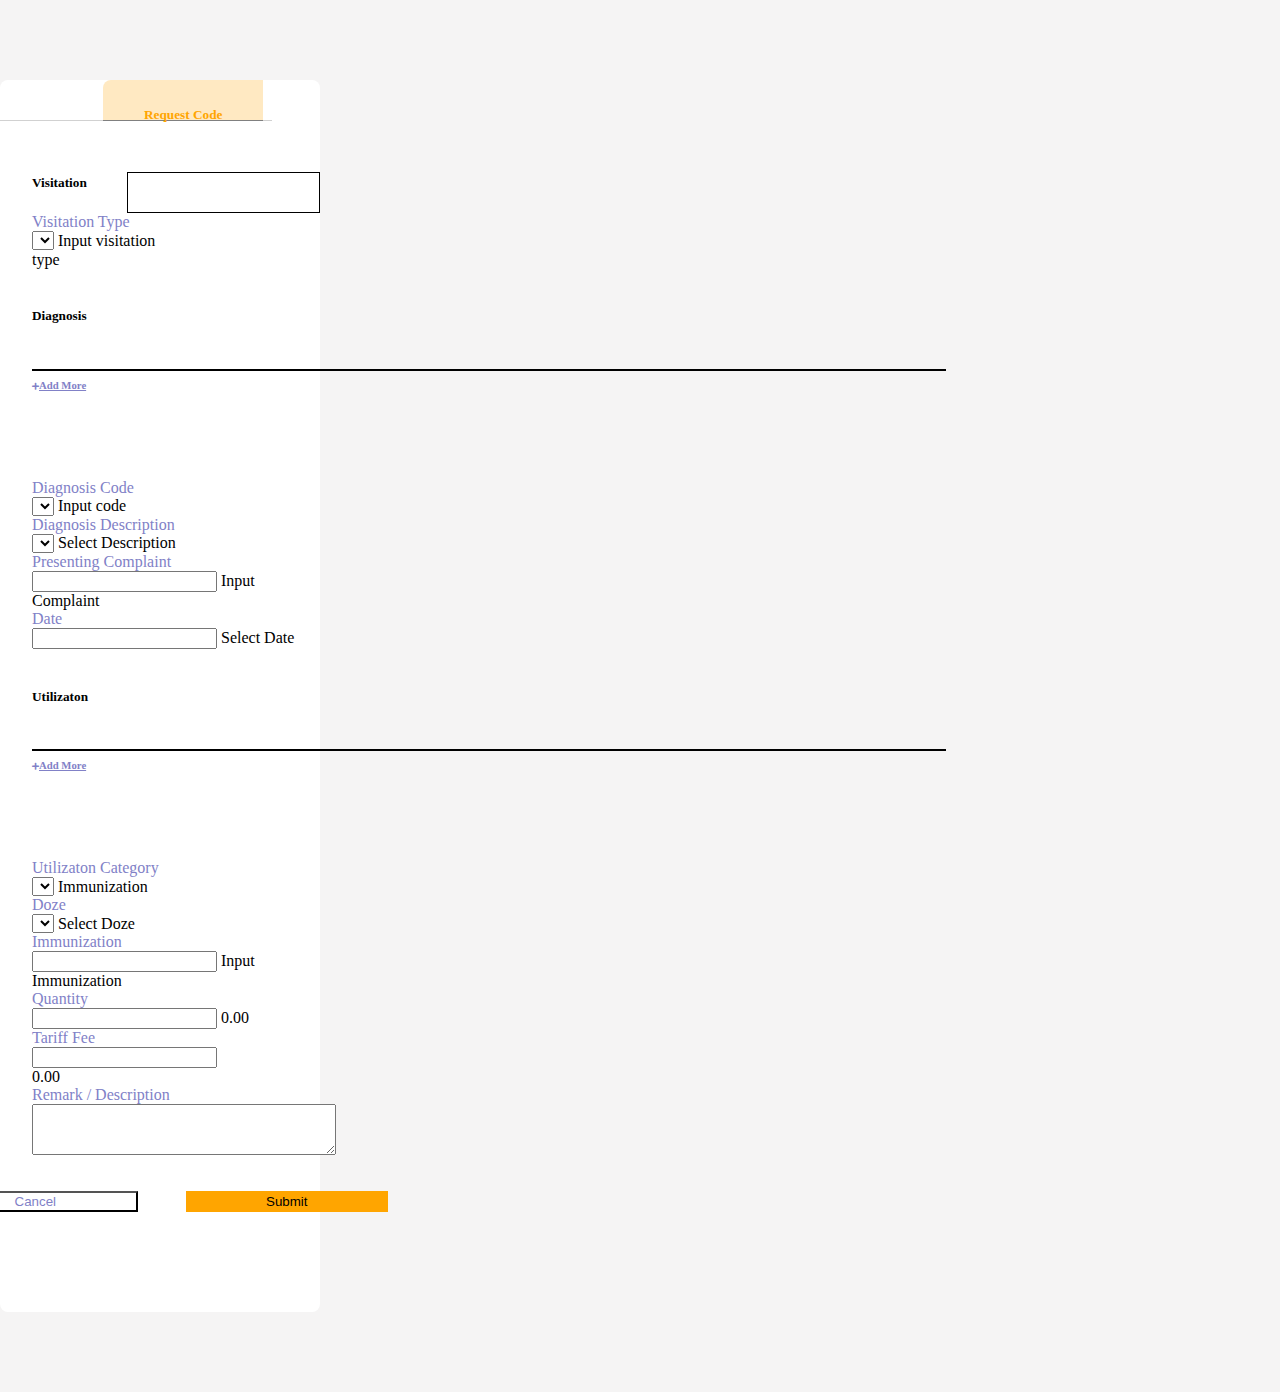
==== index.html @ 052276c5 "added second updates" ====
<!DOCTYPE html>
<html lang="en">
<head>
    <meta charset="UTF-8">
    <meta http-equiv="X-UA-Compatible" content="IE=edge">
    <meta name="viewport" content="width=device-width, initial-scale=1.0">
    <link rel="stylesheet" href="style.css">
    <link rel="stylesheet" href="./bootstrap-5.0.1-dist/css/bootstrap.min.css">
    <link rel="stylesheet" href="https://use.fontawesome.com/releases/v5.0.7/css/all.css">
    <title>Diagnosis Input Fields</title>
</head>
<body>
    <div class="container">
        <div class="header">
            <h5>Request Code</h5>
        </div>
        <div class="outer-line"></div>
        <div class="visitation">
            <h5 style="padding-left: 2rem;">Visitation</h5>
            <hr>
        </div>
        <form action="#">
            <div class="row g-2">
                <label for="diagnosis" class="form-label" style="padding-top: 1rem; padding-left: 2rem; color: rgb(129, 129, 199);">Visitation Type</label>
                <div class="form-floating" style="width: 42.5% !important;">
                    <select class="form-select" id="floatingSelectGrid" aria-label="Floating label select example">
                      <option selected></option>
                      <option value="1"></option>
                      <option value="2"></option>
                      <option value="3"></option>
                    </select>
                    <label for="floatingSelectGrid" style="padding-top: 1.6rem;">Input visitation type</label>
                </div>
            </div>
        </form>
        <div class="Dutilize">
            <div class="head-float row">
                <div class="title col">
                    <h5>Diagnosis</h5>
                </div>
                <div class="col-6">
                    <hr>
                </div>
                <div class="add col">
                    <h6 style="text-decoration: underline;"><i class="fa fa-plus"></i>Add More</h6> 
                </div>
            </div>
        </div>
        <form action="#">
            <div class="row g-2 add">
                <div class="col-md">
                    <label for="diagnosis" class="form-label" style="padding-top: 1rem; padding-left: 2rem; color: rgb(129, 129, 199);">Diagnosis Code</label>
                    <div class="form-floating">
                        <select class="form-select" id="floatingSelectGrid" aria-label="Floating label select example">
                          <option selected></option>
                          <option value="1"></option>
                          <option value="2"></option>
                          <option value="3"></option>
                        </select>
                        <label for="floatingSelectGrid" style="padding-top: 1.6rem;">Input code</label>
                    </div>
                </div>
                <div class="col-md">
                    <label for="diagnosis" class="form-label" style="padding-top: 1rem; padding-left: 2rem; color: rgb(129, 129, 199);">Diagnosis Description</label>
                    <div class="form-floating">
                        <select class="form-select" id="floatingSelectGrid" aria-label="Floating label select example">
                          <option selected></option>
                          <option value="1"></option>
                          <option value="2"></option>
                          <option value="3"></option>
                        </select>
                        <label for="floatingSelectGrid" style="padding-top: 1.6rem;">Select Description</label>
                    </div>
                </div>
            </div>
        </form>

        <form action="#">
            <div class="row g-2">
                <div class="col-md">
                    <label for="diagnosis" class="form-label" style="padding-top: 1rem; padding-left: 2rem; color: rgb(129, 129, 199);">Presenting Complaint</label>
                    <div class="form-floating">
                        <input type="email" class="form-control" id="floatingInputGrid">
                        <label for="floatingInputGrid" style="padding-top: 1.5rem">
                        Input Complaint</label>
                    </div>
                </div>
                <div class="col-md">
                    <label for="diagnosis" class="form-label" style="padding-top: 1rem; padding-left: 2rem; color: rgb(129, 129, 199);">Date</label>
                    <div class="form-floating">
                        <input type="email" class="form-control" id="floatingInputGrid">
                        <label for="floatingInputGrid" style="padding-top: 1.5rem">
                        Select Date</label>
                    </div>
                </div>
            </div>
        </form>

        <div class="Dutilize">
            <div class="head-float row">
                <div class="title col">
                    <h5>Utilizaton</h5>
                </div>
                <div class="col-6">
                    <hr>
                </div>
                <div class="add col">
                    <h6 style="text-decoration: underline;"><i class="fa fa-plus"></i>Add More</h6> 
                </div>
            </div>
        </div>
        <form action="#">
            <div class="row g-2">
                <div class="col-md">
                    <label for="diagnosis" class="form-label" style="padding-top: 1rem; padding-left: 2rem; color: rgb(129, 129, 199);">Utilizaton Category</label>
                    <div class="form-floating">
                        <select class="form-select" id="floatingSelectGrid" aria-label="Floating label select example">
                          <option selected></option>
                          <option value="1"></option>
                          <option value="2"></option>
                          <option value="3"></option>
                        </select>
                        <label for="floatingSelectGrid" style="padding-top: 1.6rem;">Immunization</label>
                    </div>
                </div>
                <div class="col-md">
                    <label for="diagnosis" class="form-label" style="padding-top: 1rem; padding-left: 2rem; color: rgb(129, 129, 199);">Doze</label>
                    <div class="form-floating">
                        <select class="form-select" id="floatingSelectGrid" aria-label="Floating label select example">
                          <option selected></option>
                          <option value="1"></option>
                          <option value="2"></option>
                          <option value="3"></option>
                        </select>
                        <label for="floatingSelectGrid" style="padding-top: 1.6rem;">Select Doze</label>
                    </div>
                </div>
            </div>
        </form>

        <form action="#">
            <div class="row g-2">
                <div class="col-md">
                    <label for="diagnosis" class="form-label" style="padding-top: 1rem; padding-left: 2rem; color: rgb(129, 129, 199);">Immunization</label>
                    <div class="form-floating">
                        <input type="email" class="form-control" id="floatingInputGrid">
                        <label for="floatingInputGrid" style="padding-top: 1.5rem">
                        Input Immunization</label>
                    </div>
                </div>
                <div class="col-md">
                    <label for="diagnosis" class="form-label" style="padding-top: 1rem; padding-left: 2rem; color: rgb(129, 129, 199);">Quantity</label>
                    <div class="form-floating">
                        <input type="email" class="form-control" id="floatingInputGrid">
                        <label for="floatingInputGrid" style="padding-top: 1.5rem">
                        0.00</label>
                    </div>
                </div>
            </div>
        </form>

        <form action="#">
            <div class="row g-2">
                <label for="diagnosis" class="form-label" style="padding-top: 1rem; padding-left: 2rem; color: rgb(129, 129, 199);">Tariff Fee</label>
                <div class="form-floating" style="width: 42.5% !important;">
                    <input type="email" class="form-control" id="floatingInputGrid">
                    <label for="floatingInputGrid" style="padding-top: 1.5rem">
                    0.00</label>
                </div>
            </div>
        </form>

        <form action="#">
            <div class="mb-3">
                <label for="remarks" class="form-label" style="padding-top: 1rem; padding-left: 2rem; color: rgb(129, 129, 199);">Remark / Description</label>
                <textarea class="form-control" id="exampleFormControlTextarea1" rows="3" style="width: 93%; margin: 0 2rem">
                </textarea>
              </div>
        </form>

        <div class="center-btns">
            <button type="button" class="btn btn-primary btn-lg" style="background-color: #fff; color: rgb(129, 129, 199); margin-right: 3rem;">Cancel</button>
            <button type="button" class="btn btn-secondary btn-lg" style="background-color: orange; border: orange;">Submit</button>
        </div>

    </div>   
    <script src="https://cdn.jsdelivr.net/npm/@popperjs/core@2.9.2/dist/umd/popper.min.js" integrity="sha384-IQsoLXl5PILFhosVNubq5LC7Qb9DXgDA9i+tQ8Zj3iwWAwPtgFTxbJ8NT4GN1R8p" crossorigin="anonymous">
    </script>
    <script src="https://cdn.jsdelivr.net/npm/bootstrap@5.0.1/dist/js/bootstrap.min.js" integrity="sha384-Atwg2Pkwv9vp0ygtn1JAojH0nYbwNJLPhwyoVbhoPwBhjQPR5VtM2+xf0Uwh9KtT" crossorigin="anonymous">
    </script>
</body>
</html>
---- style.css ----
body {
    margin: 0;
    padding: 0;
    box-sizing: border-box;
    background-color: rgb(245, 244, 244) !important;
}

* .form-floating{
    width: 85% !important;
    margin-left: 2rem;
}

.container {
    width: 20rem;
    min-height: 77rem;
    margin: 5rem 0 5rem 0;
    border-radius: 0.5rem;
    background-color: #fff;
}

@media screen and (min-width: 1500px) {
    .container {
        max-height: 125rem;
    }
}

.header {
    display: flex;
    justify-content: center;
    width: 10rem;
    height: 2.5rem;
    background-color: rgb(255, 233, 194);
    border-bottom: 1.5px solid grey;
    border-top-left-radius: 0.5rem;
    position: absolute;
    top: 5rem;
    left: 6.45rem;
}

.header h5 {
    padding-top: 0.3rem;
    color: orange;
}


.outer-line{
    border-bottom: 1px solid #D1D1D1;
    color: rgb(228, 228, 228);
    font-family: "Trebuchet MS", Arial, Helvetica, sans-serif;
    font-weight: bold;
    padding-top: 2.5rem;
    margin-right: 3rem;
}

.visitation {
    margin-top: 2rem;
    display: flex;
}

.visitation h5 {
    font-style: bold;
    padding-left: 1.5rem;
}

.visitation hr {
    display: block;
    width: 57rem;
    border: solid 1px black !important;
    margin: 1.2rem 0 0 2.5rem;
}

.Dutilize {
    margin-top: 2rem;
    margin-left: 2rem;
}

.col h6{
    cursor: pointer;
    color: rgba(129, 129, 199);
}

i.fa {
    font-size: 0.5rem;
    padding-bottom: 1rem;
}

.col h5{
    padding-top: 0.5rem;
}
.col-6 {
    margin-right: 17rem;
}

.col-6 hr {
    width: 57rem !important;
    border: solid 1px black !important;
    margin-top: 1.4rem;
    float: left;
}

h6 {
    padding-bottom: 3rem;
}

.center-btns {
   display: flex;
   justify-content: center;
   margin-top: 2rem;
}

button {
    padding-left: 5rem !important;
    padding-right: 5rem !important;
}
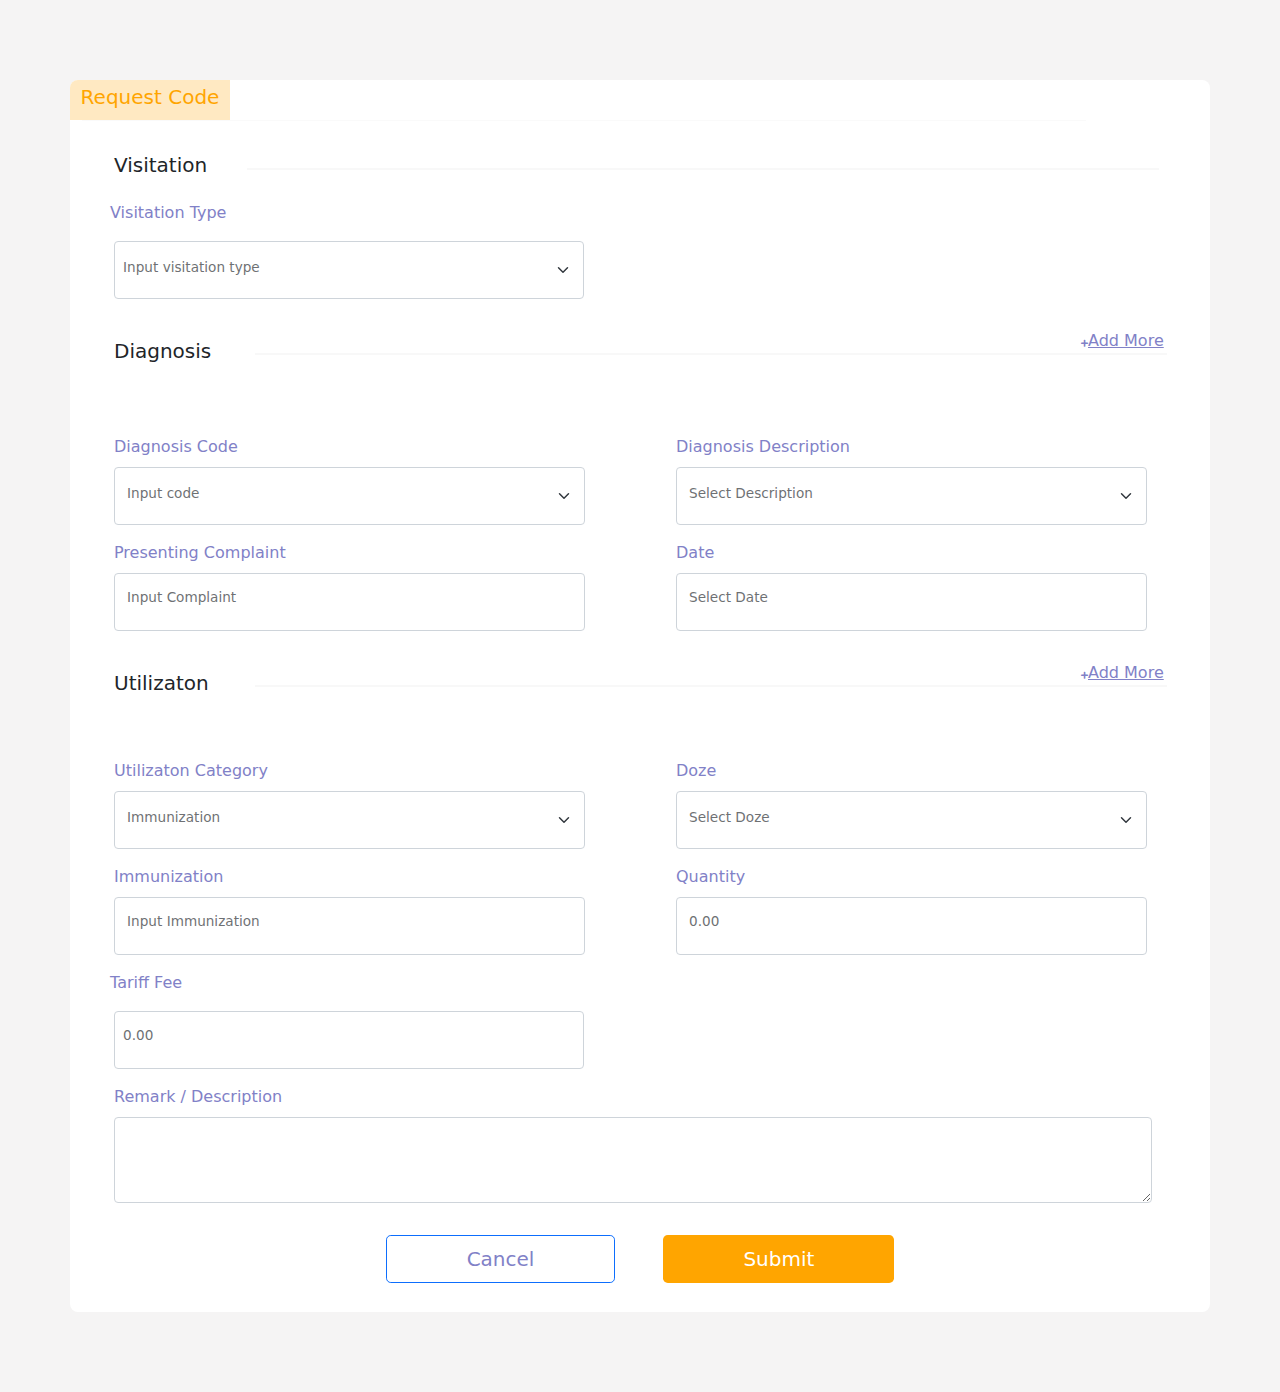
==== commit b446c890: "Update on JQuery" ====
--- a/index.html
+++ b/index.html
@@ -1,192 +1,219 @@
-<!DOCTYPE html>
-<html lang="en">
-<head>
-    <meta charset="UTF-8">
-    <meta http-equiv="X-UA-Compatible" content="IE=edge">
-    <meta name="viewport" content="width=device-width, initial-scale=1.0">
-    <link rel="stylesheet" href="style.css">
-    <link rel="stylesheet" href="./bootstrap-5.0.1-dist/css/bootstrap.min.css">
-    <link rel="stylesheet" href="https://use.fontawesome.com/releases/v5.0.7/css/all.css">
-    <title>Diagnosis Input Fields</title>
-</head>
-<body>
-    <div class="container">
-        <div class="header">
-            <h5>Request Code</h5>
-        </div>
-        <div class="outer-line"></div>
-        <div class="visitation">
-            <h5 style="padding-left: 2rem;">Visitation</h5>
-            <hr>
-        </div>
-        <form action="#">
-            <div class="row g-2">
-                <label for="diagnosis" class="form-label" style="padding-top: 1rem; padding-left: 2rem; color: rgb(129, 129, 199);">Visitation Type</label>
-                <div class="form-floating" style="width: 42.5% !important;">
-                    <select class="form-select" id="floatingSelectGrid" aria-label="Floating label select example">
-                      <option selected></option>
-                      <option value="1"></option>
-                      <option value="2"></option>
-                      <option value="3"></option>
-                    </select>
-                    <label for="floatingSelectGrid" style="padding-top: 1.6rem;">Input visitation type</label>
-                </div>
-            </div>
-        </form>
-        <div class="Dutilize">
-            <div class="head-float row">
-                <div class="title col">
-                    <h5>Diagnosis</h5>
-                </div>
-                <div class="col-6">
-                    <hr>
-                </div>
-                <div class="add col">
-                    <h6 style="text-decoration: underline;"><i class="fa fa-plus"></i>Add More</h6> 
-                </div>
-            </div>
-        </div>
-        <form action="#">
-            <div class="row g-2 add">
-                <div class="col-md">
-                    <label for="diagnosis" class="form-label" style="padding-top: 1rem; padding-left: 2rem; color: rgb(129, 129, 199);">Diagnosis Code</label>
-                    <div class="form-floating">
-                        <select class="form-select" id="floatingSelectGrid" aria-label="Floating label select example">
-                          <option selected></option>
-                          <option value="1"></option>
-                          <option value="2"></option>
-                          <option value="3"></option>
-                        </select>
-                        <label for="floatingSelectGrid" style="padding-top: 1.6rem;">Input code</label>
-                    </div>
-                </div>
-                <div class="col-md">
-                    <label for="diagnosis" class="form-label" style="padding-top: 1rem; padding-left: 2rem; color: rgb(129, 129, 199);">Diagnosis Description</label>
-                    <div class="form-floating">
-                        <select class="form-select" id="floatingSelectGrid" aria-label="Floating label select example">
-                          <option selected></option>
-                          <option value="1"></option>
-                          <option value="2"></option>
-                          <option value="3"></option>
-                        </select>
-                        <label for="floatingSelectGrid" style="padding-top: 1.6rem;">Select Description</label>
-                    </div>
-                </div>
-            </div>
-        </form>
-
-        <form action="#">
-            <div class="row g-2">
-                <div class="col-md">
-                    <label for="diagnosis" class="form-label" style="padding-top: 1rem; padding-left: 2rem; color: rgb(129, 129, 199);">Presenting Complaint</label>
-                    <div class="form-floating">
-                        <input type="email" class="form-control" id="floatingInputGrid">
-                        <label for="floatingInputGrid" style="padding-top: 1.5rem">
-                        Input Complaint</label>
-                    </div>
-                </div>
-                <div class="col-md">
-                    <label for="diagnosis" class="form-label" style="padding-top: 1rem; padding-left: 2rem; color: rgb(129, 129, 199);">Date</label>
-                    <div class="form-floating">
-                        <input type="email" class="form-control" id="floatingInputGrid">
-                        <label for="floatingInputGrid" style="padding-top: 1.5rem">
-                        Select Date</label>
-                    </div>
-                </div>
-            </div>
-        </form>
-
-        <div class="Dutilize">
-            <div class="head-float row">
-                <div class="title col">
-                    <h5>Utilizaton</h5>
-                </div>
-                <div class="col-6">
-                    <hr>
-                </div>
-                <div class="add col">
-                    <h6 style="text-decoration: underline;"><i class="fa fa-plus"></i>Add More</h6> 
-                </div>
-            </div>
-        </div>
-        <form action="#">
-            <div class="row g-2">
-                <div class="col-md">
-                    <label for="diagnosis" class="form-label" style="padding-top: 1rem; padding-left: 2rem; color: rgb(129, 129, 199);">Utilizaton Category</label>
-                    <div class="form-floating">
-                        <select class="form-select" id="floatingSelectGrid" aria-label="Floating label select example">
-                          <option selected></option>
-                          <option value="1"></option>
-                          <option value="2"></option>
-                          <option value="3"></option>
-                        </select>
-                        <label for="floatingSelectGrid" style="padding-top: 1.6rem;">Immunization</label>
-                    </div>
-                </div>
-                <div class="col-md">
-                    <label for="diagnosis" class="form-label" style="padding-top: 1rem; padding-left: 2rem; color: rgb(129, 129, 199);">Doze</label>
-                    <div class="form-floating">
-                        <select class="form-select" id="floatingSelectGrid" aria-label="Floating label select example">
-                          <option selected></option>
-                          <option value="1"></option>
-                          <option value="2"></option>
-                          <option value="3"></option>
-                        </select>
-                        <label for="floatingSelectGrid" style="padding-top: 1.6rem;">Select Doze</label>
-                    </div>
-                </div>
-            </div>
-        </form>
-
-        <form action="#">
-            <div class="row g-2">
-                <div class="col-md">
-                    <label for="diagnosis" class="form-label" style="padding-top: 1rem; padding-left: 2rem; color: rgb(129, 129, 199);">Immunization</label>
-                    <div class="form-floating">
-                        <input type="email" class="form-control" id="floatingInputGrid">
-                        <label for="floatingInputGrid" style="padding-top: 1.5rem">
-                        Input Immunization</label>
-                    </div>
-                </div>
-                <div class="col-md">
-                    <label for="diagnosis" class="form-label" style="padding-top: 1rem; padding-left: 2rem; color: rgb(129, 129, 199);">Quantity</label>
-                    <div class="form-floating">
-                        <input type="email" class="form-control" id="floatingInputGrid">
-                        <label for="floatingInputGrid" style="padding-top: 1.5rem">
-                        0.00</label>
-                    </div>
-                </div>
-            </div>
-        </form>
-
-        <form action="#">
-            <div class="row g-2">
-                <label for="diagnosis" class="form-label" style="padding-top: 1rem; padding-left: 2rem; color: rgb(129, 129, 199);">Tariff Fee</label>
-                <div class="form-floating" style="width: 42.5% !important;">
-                    <input type="email" class="form-control" id="floatingInputGrid">
-                    <label for="floatingInputGrid" style="padding-top: 1.5rem">
-                    0.00</label>
-                </div>
-            </div>
-        </form>
-
-        <form action="#">
-            <div class="mb-3">
-                <label for="remarks" class="form-label" style="padding-top: 1rem; padding-left: 2rem; color: rgb(129, 129, 199);">Remark / Description</label>
-                <textarea class="form-control" id="exampleFormControlTextarea1" rows="3" style="width: 93%; margin: 0 2rem">
-                </textarea>
-              </div>
-        </form>
-
-        <div class="center-btns">
-            <button type="button" class="btn btn-primary btn-lg" style="background-color: #fff; color: rgb(129, 129, 199); margin-right: 3rem;">Cancel</button>
-            <button type="button" class="btn btn-secondary btn-lg" style="background-color: orange; border: orange;">Submit</button>
-        </div>
-
-    </div>   
-    <script src="https://cdn.jsdelivr.net/npm/@popperjs/core@2.9.2/dist/umd/popper.min.js" integrity="sha384-IQsoLXl5PILFhosVNubq5LC7Qb9DXgDA9i+tQ8Zj3iwWAwPtgFTxbJ8NT4GN1R8p" crossorigin="anonymous">
-    </script>
-    <script src="https://cdn.jsdelivr.net/npm/bootstrap@5.0.1/dist/js/bootstrap.min.js" integrity="sha384-Atwg2Pkwv9vp0ygtn1JAojH0nYbwNJLPhwyoVbhoPwBhjQPR5VtM2+xf0Uwh9KtT" crossorigin="anonymous">
-    </script>
-</body>
+<!DOCTYPE html>
+<html lang="en">
+<head>
+    <meta charset="UTF-8">
+    <meta http-equiv="X-UA-Compatible" content="IE=edge">
+    <meta name="viewport" content="width=device-width, initial-scale=1.0">
+    <link rel="stylesheet" href="style.css">
+    <link rel="stylesheet" href="./bootstrap-5.0.1-dist/css/bootstrap.min.css">
+    <link rel="stylesheet" href="https://use.fontawesome.com/releases/v5.0.7/css/all.css">
+    <title>Diagnosis Input Fields</title>
+</head>
+<body>
+    <div class="container">
+        <div class="header">
+            <h5>Request Code</h5>
+        </div>
+        <div class="outer-line"></div>
+        <div class="visitation">
+            <h5 style="padding-left: 2rem;">Visitation</h5>
+            <hr>
+        </div>
+        <form action="#">
+            <div class="row g-2">
+                <label for="diagnosis" class="form-label" style="padding-top: 1rem; padding-left: 2rem; color: rgb(129, 129, 199);">Visitation Type</label>
+                <div class="form-floating" style="width: 42.5% !important;">
+                    <select class="form-select" id="floatingSelectGrid" aria-label="Floating label select example">
+                      <option selected></option>
+                      <option value="1"></option>
+                      <option value="2"></option>
+                      <option value="3"></option>
+                    </select>
+                    <label for="floatingSelectGrid" style="padding-top: 1.6rem;">Input visitation type</label>
+                </div>
+            </div>
+        </form>
+        <div class="Dutilize">
+            <div class="head-float row">
+                <div class="title col">
+                    <h5>Diagnosis</h5>
+                </div>
+                <div class="col-6">
+                    <hr>
+                </div>
+                <div class="add-more col">
+                    <h6 style="text-decoration: underline;" class="add-input"><i class="fa fa-plus"></i>Add More</h6> 
+                </div>
+            </div>
+        </div>
+
+        
+        <!-------- Daignosis start ------->
+        <form action="#" class="diagnosis-data">
+            <div class="row g-2 add">
+                <div class="col-md">
+                    <label for="diagnosis" class="form-label" style="padding-top: 1rem; padding-left: 2rem; color: rgb(129, 129, 199);">Diagnosis Code</label>
+                    <div class="form-floating">
+                        <select class="form-select" id="floatingSelectGrid" aria-label="Floating label select example">
+                          <option selected></option>
+                          <option value="1"></option>
+                          <option value="2"></option>
+                          <option value="3"></option>
+                        </select>
+                        <label for="floatingSelectGrid" style="padding-top: 1.6rem;">Input code</label>
+                    </div>
+                </div>
+                <div class="col-md">
+                    <label for="diagnosis" class="form-label" style="padding-top: 1rem; padding-left: 2rem; color: rgb(129, 129, 199);">Diagnosis Description</label>
+                    <div class="form-floating">
+                        <select class="form-select" id="floatingSelectGrid" aria-label="Floating label select example">
+                          <option selected></option>
+                          <option value="1"></option>
+                          <option value="2"></option>
+                          <option value="3"></option>
+                        </select>
+                        <label for="floatingSelectGrid" style="padding-top: 1.6rem;">Select Description</label>
+                    </div>
+                </div>
+            </div>
+        </form>
+        <!-------- Daignosis end ------->
+
+
+        <!-------- Presenting start ------->
+        <form action="#">
+            <div class="row g-2">
+                <div class="col-md">
+                    <label for="diagnosis" class="form-label" style="padding-top: 1rem; padding-left: 2rem; color: rgb(129, 129, 199);">Presenting Complaint</label>
+                    <div class="form-floating">
+                        <input type="email" class="form-control" id="floatingInputGrid">
+                        <label for="floatingInputGrid" style="padding-top: 1.5rem">
+                        Input Complaint</label>
+                    </div>
+                </div>
+                <div class="col-md">
+                    <label for="diagnosis" class="form-label" style="padding-top: 1rem; padding-left: 2rem; color: rgb(129, 129, 199);">Date</label>
+                    <div class="form-floating">
+                        <input type="email" class="form-control" id="floatingInputGrid">
+                        <label for="floatingInputGrid" style="padding-top: 1.5rem">
+                        Select Date</label>
+                    </div>
+                </div>
+            </div>
+        </form>
+        <!-------- Presenting end ------->
+
+        <div class="Dutilize">
+            <div class="head-float row">
+                <div class="title col">
+                    <h5>Utilizaton</h5>
+                </div>
+                <div class="col-6">
+                    <hr>
+                </div>
+                <div class="add-more col">
+                    <h6 style="text-decoration: underline;" class="addmore"><i class="fa fa-plus"></i>Add More</h6> 
+                </div>
+            </div>
+        </div>
+        <div class="row g-2">
+        
+            <div class="table-data">
+                <table class="">
+                    <thead>
+                        <tr>
+                            <th>Utilizaton Category</th>
+                            <th>Doze</th>
+                            <th>Immunization</th>
+                            <th>Quantity</th>
+                            <th>Tariff Fee</th>
+                            <th></th>
+                        </tr>
+                    </thead>
+                    <tbody>
+                        
+                    </tbody>
+                </table>
+            </div>
+                
+        </div>
+        <form action="#" class="form-data utilize-data">
+            <div class="row g-2 add">
+                <div class="col-md">
+                    <label for="diagnosis" class="form-label" style="padding-top: 1rem; padding-left: 2rem; color: rgb(129, 129, 199);">Utilizaton Category</label>
+                    <div class="form-floating">
+                        <select class="form-select" name="Utilizaton_Category" id="floatingSelectGrid" aria-label="Floating label select example">
+                          <option selected></option>
+                          <option value="1">1</option>
+                          <option value="2">2</option>
+                          <option value="3">3</option>
+                        </select>
+                        <label for="floatingSelectGrid" style="padding-top: 1.6rem;">Immunization</label>
+                    </div>
+                </div>
+                <div class="col-md">
+                    <label for="diagnosis" class="form-label" style="padding-top: 1rem; padding-left: 2rem; color: rgb(129, 129, 199);">Doze</label>
+                    <div class="form-floating">
+                        <select class="form-select" name="doze" id="floatingSelectGrid" aria-label="Floating label select example">
+                          <option selected></option>
+                          <option value="1">1</option>
+                          <option value="2">2</option>
+                          <option value="3">3</option>
+                        </select>
+                        <label for="floatingSelectGrid" style="padding-top: 1.6rem;">Select Doze</label>
+                    </div>
+                </div>
+            </div>
+            <div class="row g-2">
+                <div class="col-md">
+                    <label for="diagnosis" class="form-label" style="padding-top: 1rem; padding-left: 2rem; color: rgb(129, 129, 199);">Immunization</label>
+                    <div class="form-floating">
+                        <input type="text" name="imunization" class="form-control" id="floatingInputGrid">
+                        <label for="floatingInputGrid" style="padding-top: 1.5rem">
+                        Input Immunization</label>
+                    </div>
+                </div>
+                <div class="col-md">
+                    <label for="diagnosis" class="form-label" style="padding-top: 1rem; padding-left: 2rem; color: rgb(129, 129, 199);">Quantity</label>
+                    <div class="form-floating">
+                        <input type="number" name="quantity" class="form-control" id="floatingInputGrid">
+                        <label for="floatingInputGrid" style="padding-top: 1.5rem">
+                        0.00</label>
+                    </div>
+                </div>
+            </div>
+            <div class="row g-2">
+                <label for="diagnosis" class="form-label" style="padding-top: 1rem; padding-left: 2rem; color: rgb(129, 129, 199);">Tariff Fee</label>
+                <div class="form-floating" style="width: 42.5% !important;">
+                    <input type="number" name="tariff" class="form-control" id="floatingInputGrid">
+                    <label for="floatingInputGrid" style="padding-top: 1.5rem">
+                    0.00</label>
+                </div>
+            </div>
+        </form>
+
+        <form action="#">
+            <div class="mb-3">
+                <label for="remarks" class="form-label" style="padding-top: 1rem; padding-left: 2rem; color: rgb(129, 129, 199);">Remark / Description</label>
+                <textarea class="form-control" id="exampleFormControlTextarea1" rows="3" style="width: 93%; margin: 0 2rem">
+                </textarea>
+              </div>
+        </form>
+
+        <div class="center-btns">
+            <button type="button" class="btn btn-primary btn-lg" style="background-color: #fff; color: rgb(129, 129, 199); margin-right: 3rem;">Cancel</button>
+            <button type="button" class="btn btn-secondary btn-lg" style="background-color: orange; border: orange;">Submit</button>
+        </div>
+
+    </div>   
+    <script src="https://cdn.jsdelivr.net/npm/@popperjs/core@2.9.2/dist/umd/popper.min.js" integrity="sha384-IQsoLXl5PILFhosVNubq5LC7Qb9DXgDA9i+tQ8Zj3iwWAwPtgFTxbJ8NT4GN1R8p" crossorigin="anonymous">
+    </script>
+    <!-- //jQuery library -->
+    <script src="http://code.jquery.com/jquery-2.1.3.min.js"></script>
+    <script src="https://ajax.googleapis.com/ajax/libs/jquery/3.1.1/jquery.min.js"></script>
+    <script src="./bootstrap-5.0.1-dist/js/bootstrap.min.js"></script>
+    <script src="script.js"></script>
+    <script src="https://cdn.jsdelivr.net/npm/bootstrap@5.0.1/dist/js/bootstrap.min.js" integrity="sha384-Atwg2Pkwv9vp0ygtn1JAojH0nYbwNJLPhwyoVbhoPwBhjQPR5VtM2+xf0Uwh9KtT" crossorigin="anonymous">
+    </script>
+</body>
 </html>--- a/style.css
+++ b/style.css
@@ -1,114 +1,141 @@
-body {
-    margin: 0;
-    padding: 0;
-    box-sizing: border-box;
-    background-color: rgb(245, 244, 244) !important;
-}
-
-* .form-floating{
-    width: 85% !important;
-    margin-left: 2rem;
-}
-
-.container {
-    width: 20rem;
-    min-height: 77rem;
-    margin: 5rem 0 5rem 0;
-    border-radius: 0.5rem;
-    background-color: #fff;
-}
-
-@media screen and (min-width: 1500px) {
-    .container {
-        max-height: 125rem;
-    }
-}
-
-.header {
-    display: flex;
-    justify-content: center;
-    width: 10rem;
-    height: 2.5rem;
-    background-color: rgb(255, 233, 194);
-    border-bottom: 1.5px solid grey;
-    border-top-left-radius: 0.5rem;
-    position: absolute;
-    top: 5rem;
-    left: 6.45rem;
-}
-
-.header h5 {
-    padding-top: 0.3rem;
-    color: orange;
-}
-
-
-.outer-line{
-    border-bottom: 1px solid #D1D1D1;
-    color: rgb(228, 228, 228);
-    font-family: "Trebuchet MS", Arial, Helvetica, sans-serif;
-    font-weight: bold;
-    padding-top: 2.5rem;
-    margin-right: 3rem;
-}
-
-.visitation {
-    margin-top: 2rem;
-    display: flex;
-}
-
-.visitation h5 {
-    font-style: bold;
-    padding-left: 1.5rem;
-}
-
-.visitation hr {
-    display: block;
-    width: 57rem;
-    border: solid 1px black !important;
-    margin: 1.2rem 0 0 2.5rem;
-}
-
-.Dutilize {
-    margin-top: 2rem;
-    margin-left: 2rem;
-}
-
-.col h6{
-    cursor: pointer;
-    color: rgba(129, 129, 199);
-}
-
-i.fa {
-    font-size: 0.5rem;
-    padding-bottom: 1rem;
-}
-
-.col h5{
-    padding-top: 0.5rem;
-}
-.col-6 {
-    margin-right: 17rem;
-}
-
-.col-6 hr {
-    width: 57rem !important;
-    border: solid 1px black !important;
-    margin-top: 1.4rem;
-    float: left;
-}
-
-h6 {
-    padding-bottom: 3rem;
-}
-
-.center-btns {
-   display: flex;
-   justify-content: center;
-   margin-top: 2rem;
-}
-
-button {
-    padding-left: 5rem !important;
-    padding-right: 5rem !important;
+body {
+    margin: 0;
+    padding: 0;
+    box-sizing: border-box;
+    background-color: rgb(245, 244, 244) !important;
+}
+
+* .form-floating{
+    width: 85% !important;
+    margin-left: 2rem;
+}
+
+.container {
+    width: 20rem;
+    min-height: 77rem;
+    margin: 5rem 0 5rem 0;
+    border-radius: 0.5rem;
+    background-color: #fff;
+    position: relative;
+}
+
+@media screen and (min-width: 1500px) {
+    .container {
+        max-height: 125rem;
+    }
+}
+
+.header {
+    width: 100%;
+    
+    /* position: absolute;
+    top: 5rem;
+    left: 6.45rem; */
+}
+
+.header h5 {
+    position: absolute;
+    text-align: center;
+    padding-top: 0.3rem;
+    color: orange;
+    height: 2.5rem;
+    width: 10rem;
+    background-color: rgb(255, 233, 194);
+    border-top-left-radius: 0.5rem;
+    left: 0;
+}
+
+
+.outer-line{
+    display: block;
+    border-bottom: 1px solid rgba(250, 250, 250, 1);
+    margin-right: 7rem;
+    padding-top: 2.48rem;
+}
+
+.visitation {
+    margin-top: 2rem;
+    display: flex;
+    align-items: center;
+}
+
+.visitation h5 {
+    font-style: bold;
+    padding-left: 1.5rem;
+}
+
+.visitation hr {
+    display: block;
+    width: 57rem;
+    border: solid 1px rgba(228, 228, 228, 1) !important;
+    margin: 0 0 0 2.5rem;
+}
+
+.Dutilize {
+    margin-top: 2rem;
+    margin-left: 2rem;
+}
+
+.col h6{
+    cursor: pointer;
+    color: rgba(129, 129, 199);
+}
+
+i.fa {
+    font-size: 0.5rem;
+    padding-bottom: 1rem;
+}
+
+.col h5{
+    padding-top: 0.5rem;
+}
+.col-6 {
+    margin-right: 17rem;
+}
+
+.col-6 hr {
+    width: 57rem !important;
+    border: solid 1px rgba(228, 228, 228, 1)!important;
+    margin-top: 1.4rem;
+    float: left;
+}
+
+h6 {
+    padding-bottom: 3rem;
+}
+
+.center-btns {
+   display: flex;
+   justify-content: center;
+   margin-top: 2rem;
+}
+
+button {
+    padding-left: 5rem !important;
+    padding-right: 5rem !important;
+}
+
+.table-data{
+    width: 100%;
+    padding: 0 2.4rem !important;
+    display: none;
+}
+
+.table-data table{
+    width: 100%;
+}
+.table-data table tbody tr{
+    border: 1px solid #ccc;
+    height: 4rem ;
+    border-radius: 5px !important;
+    margin-top: 30px !important;
+}
+.table-data table thead tr th {
+    margin-bottom: 3rem;
+}
+.table-data table thead th{
+    padding: 0 2rem;
+}
+.table-data table tbody td{
+    padding: 0 2rem;
 }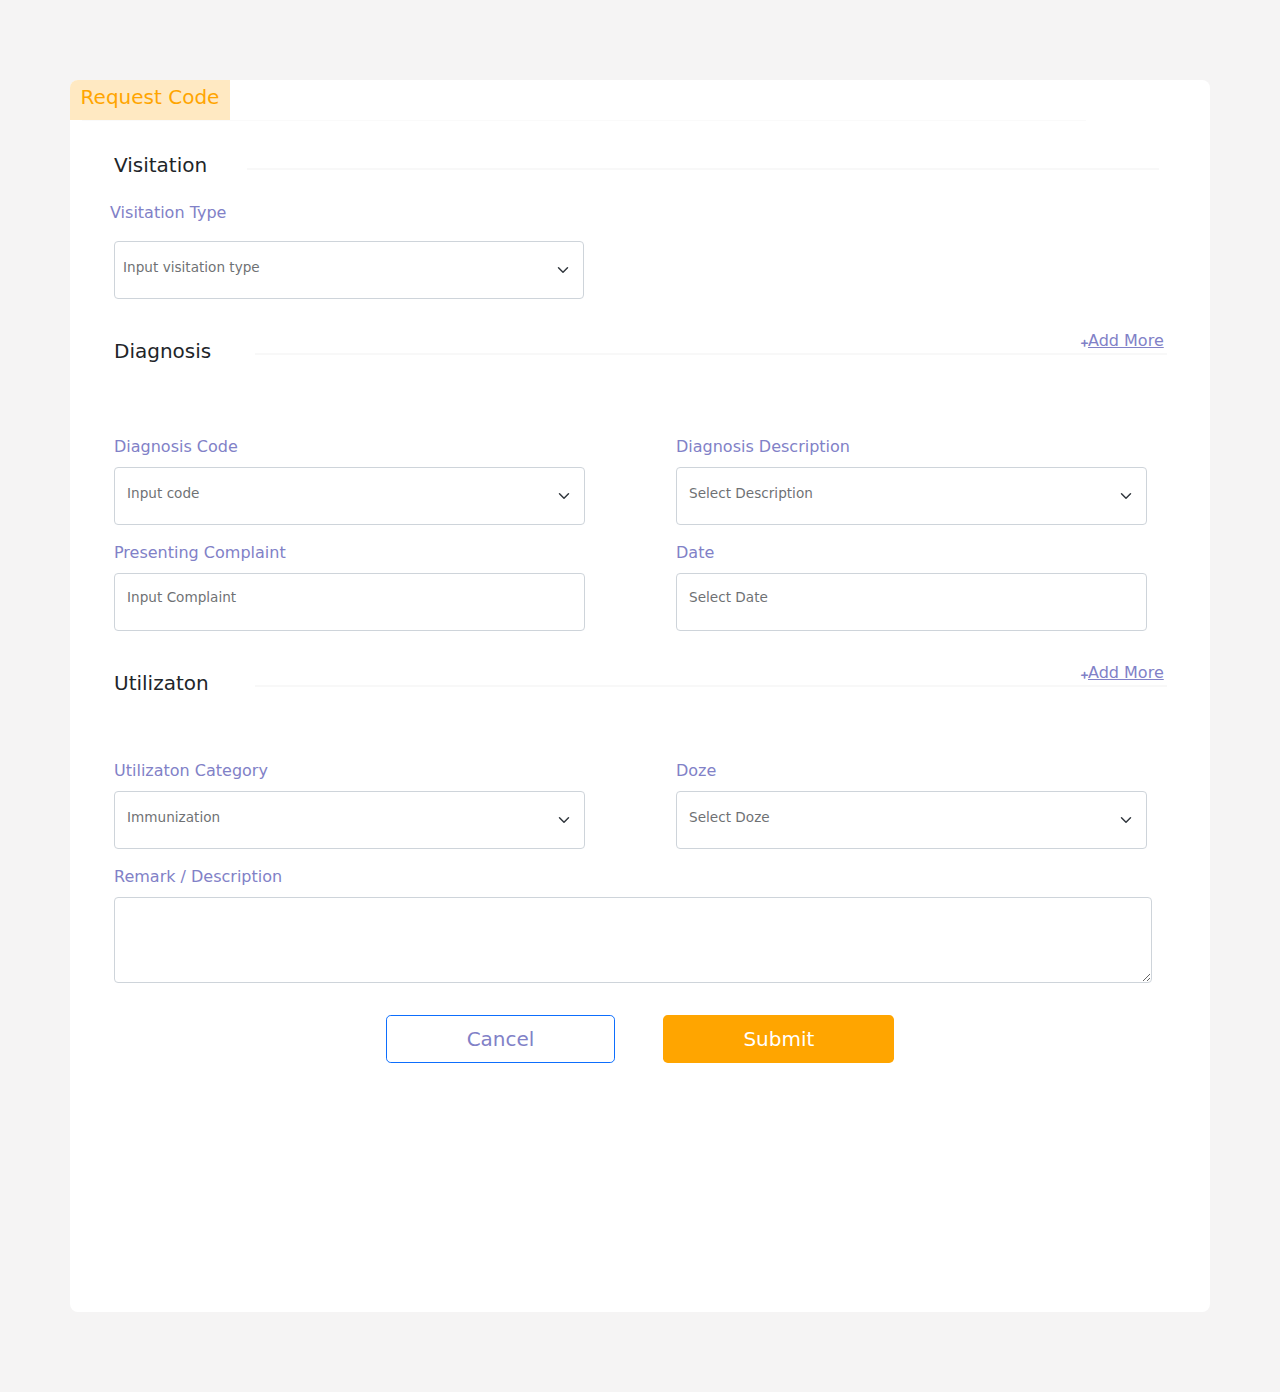
==== commit ed002e06: "updated html and css files" ====
--- a/index.html
+++ b/index.html
@@ -76,12 +76,6 @@
                     </div>
                 </div>
             </div>
-        </form>
-        <!-------- Daignosis end ------->
-
-
-        <!-------- Presenting start ------->
-        <form action="#">
             <div class="row g-2">
                 <div class="col-md">
                     <label for="diagnosis" class="form-label" style="padding-top: 1rem; padding-left: 2rem; color: rgb(129, 129, 199);">Presenting Complaint</label>
@@ -101,7 +95,9 @@
                 </div>
             </div>
         </form>
-        <!-------- Presenting end ------->
+        <!-------- Daignosis end ------->
+
+
 
         <div class="Dutilize">
             <div class="head-float row">
@@ -164,32 +160,7 @@
                     </div>
                 </div>
             </div>
-            <div class="row g-2">
-                <div class="col-md">
-                    <label for="diagnosis" class="form-label" style="padding-top: 1rem; padding-left: 2rem; color: rgb(129, 129, 199);">Immunization</label>
-                    <div class="form-floating">
-                        <input type="text" name="imunization" class="form-control" id="floatingInputGrid">
-                        <label for="floatingInputGrid" style="padding-top: 1.5rem">
-                        Input Immunization</label>
-                    </div>
-                </div>
-                <div class="col-md">
-                    <label for="diagnosis" class="form-label" style="padding-top: 1rem; padding-left: 2rem; color: rgb(129, 129, 199);">Quantity</label>
-                    <div class="form-floating">
-                        <input type="number" name="quantity" class="form-control" id="floatingInputGrid">
-                        <label for="floatingInputGrid" style="padding-top: 1.5rem">
-                        0.00</label>
-                    </div>
-                </div>
-            </div>
-            <div class="row g-2">
-                <label for="diagnosis" class="form-label" style="padding-top: 1rem; padding-left: 2rem; color: rgb(129, 129, 199);">Tariff Fee</label>
-                <div class="form-floating" style="width: 42.5% !important;">
-                    <input type="number" name="tariff" class="form-control" id="floatingInputGrid">
-                    <label for="floatingInputGrid" style="padding-top: 1.5rem">
-                    0.00</label>
-                </div>
-            </div>
+           
         </form>
 
         <form action="#">
